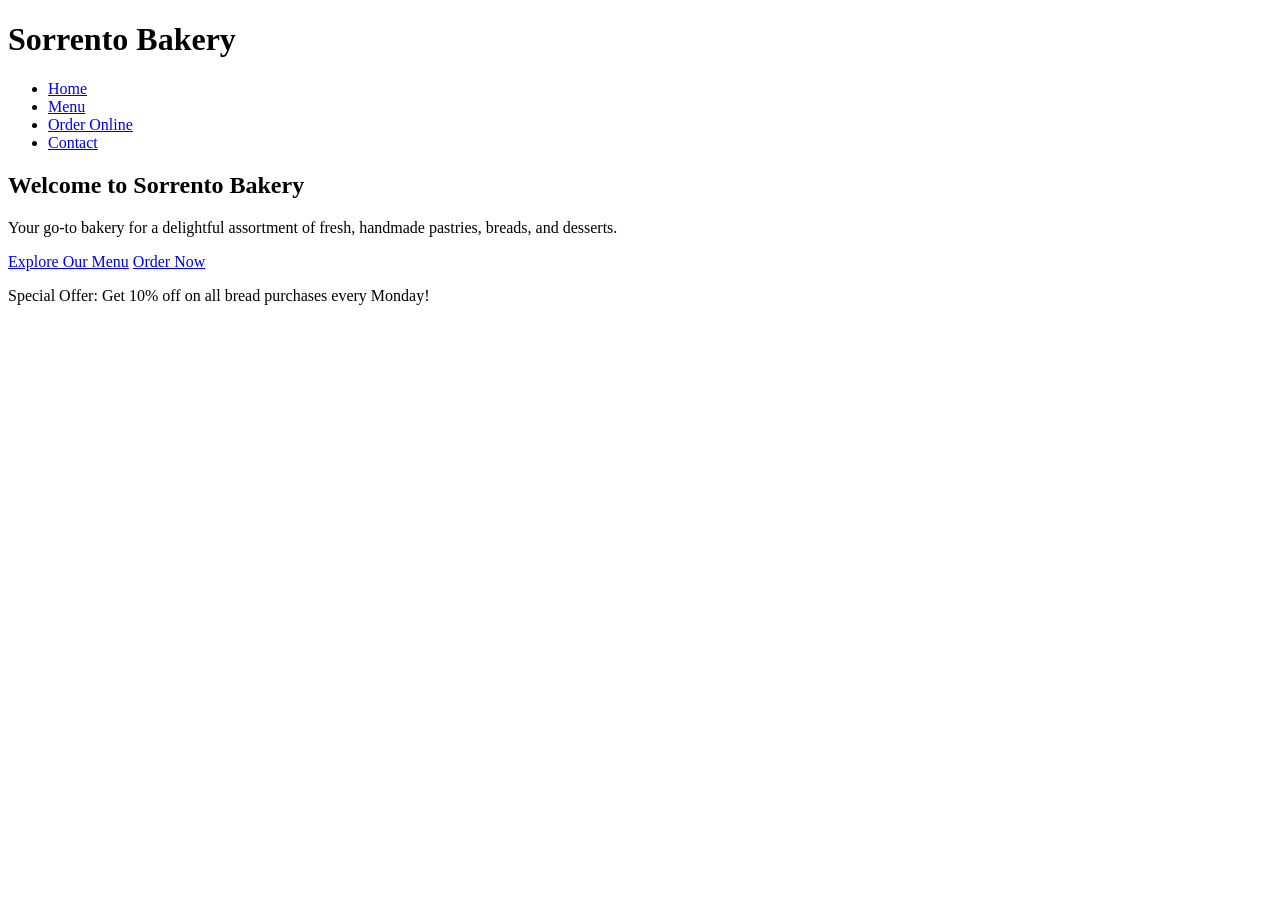
==== index.html @ f670d4c1 "Add files via upload" ====
<!DOCTYPE html>
<html lang="en">
<head>
    <meta charset="UTF-8">
    <meta name="viewport" content="width=device-width, initial-scale=1.0">
    <title>Home - Sorrento Bakery</title>
    <link rel="stylesheet" href="styles.css">
</head>
<body>
    <header>
        <h1>Sorrento Bakery</h1>
        <nav>
            <ul>
                <li><a href="index.html">Home</a></li>
                <li><a href="menu.html">Menu</a></li>
                <li><a href="order.html">Order Online</a></li>
                <li><a href="contact.html">Contact</a></li>
            </ul>
        </nav>
    </header>
    <section id="home">
        <h2>Welcome to Sorrento Bakery</h2>
        <p>Your go-to bakery for a delightful assortment of fresh, handmade pastries, breads, and desserts.</p>
        <a href="menu.html" class="button">Explore Our Menu</a>
        <a href="order.html" class="button">Order Now</a>
        <p class="special-offer">Special Offer: Get 10% off on all bread purchases every Monday!</p>
    </section>
</body>
</html>
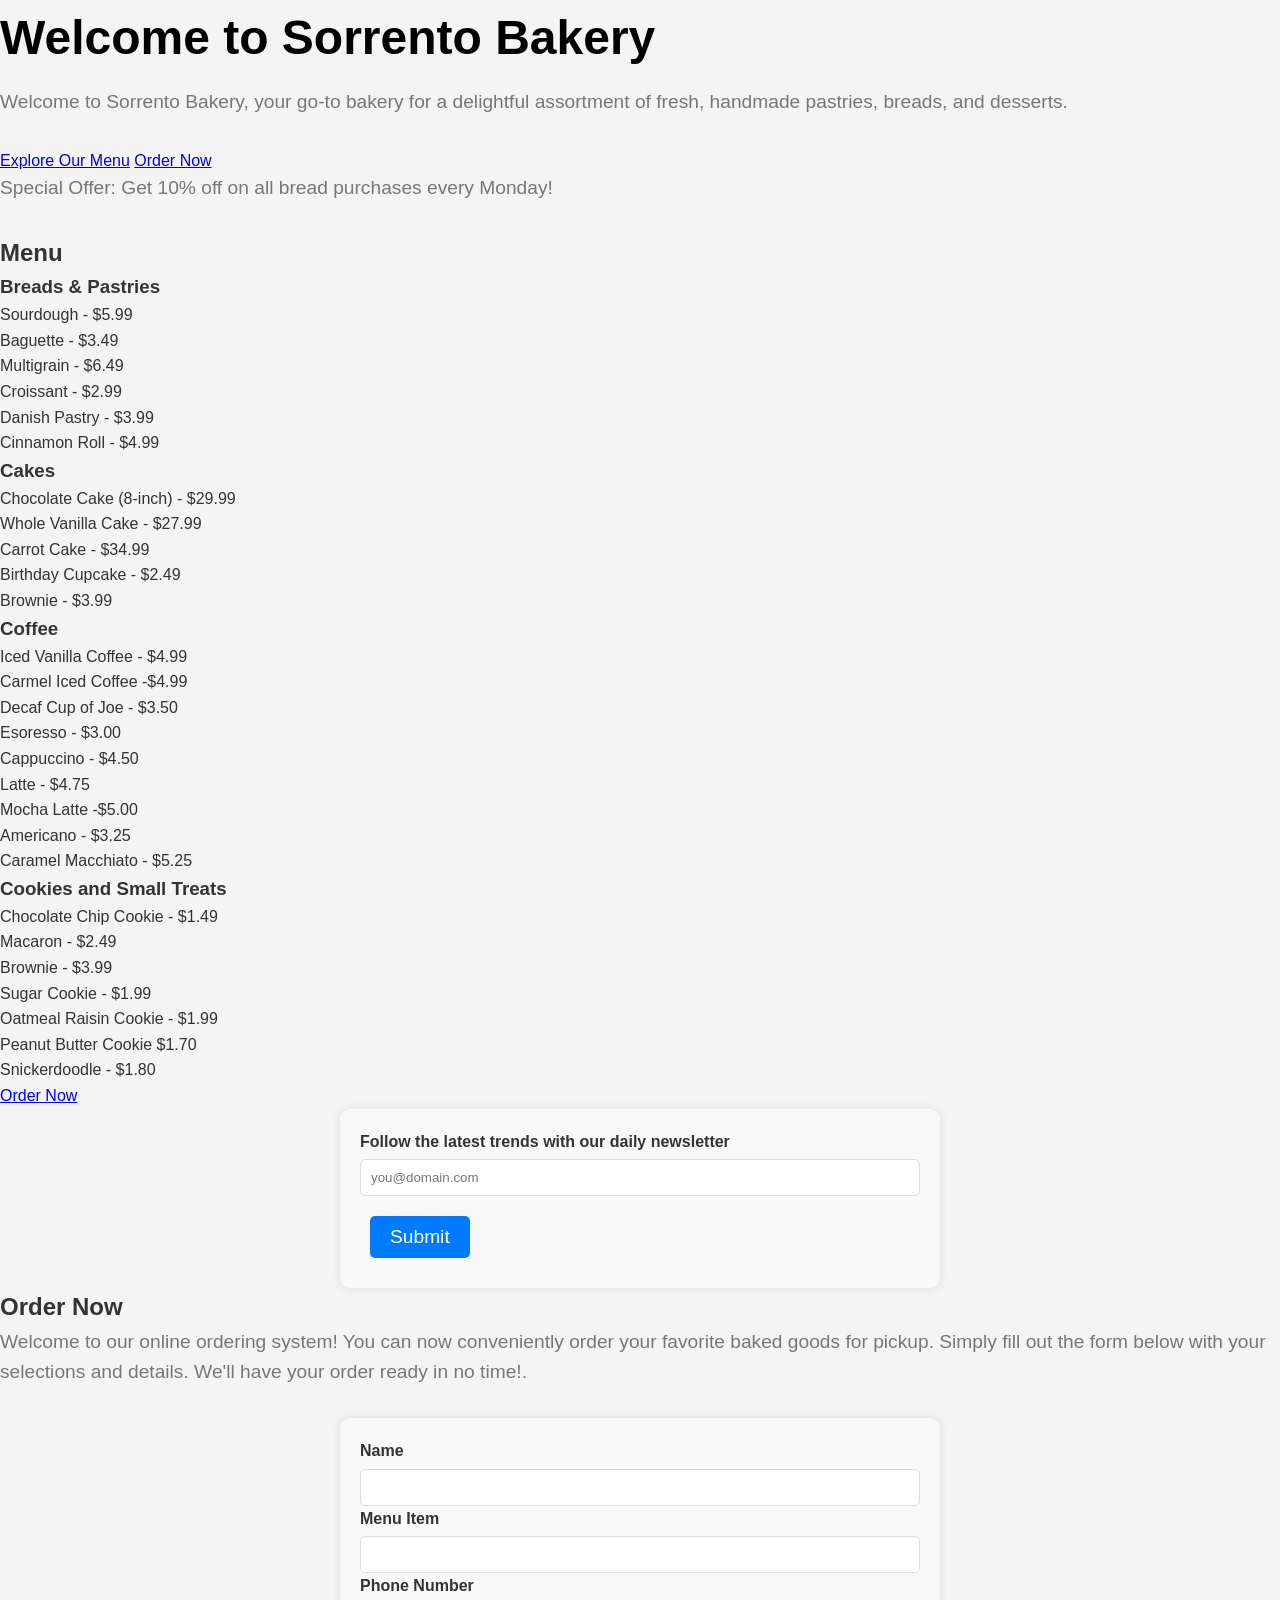
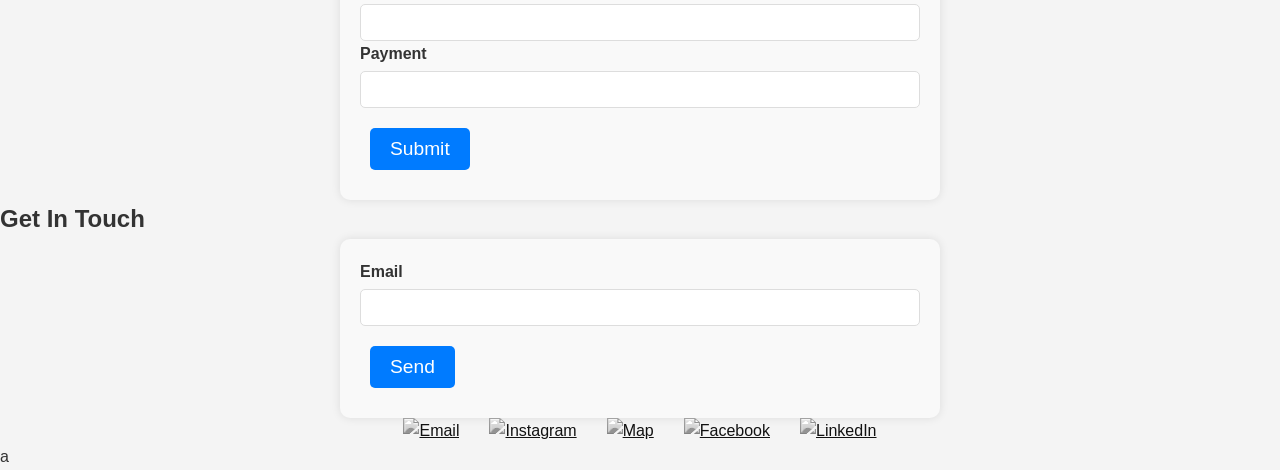
==== commit 1841b952: "Add files via upload" ====
--- a/index.html
+++ b/index.html
@@ -3,27 +3,111 @@
 <head>
     <meta charset="UTF-8">
     <meta name="viewport" content="width=device-width, initial-scale=1.0">
-    <title>Home - Sorrento Bakery</title>
+    <title>Sorrento Bakery</title>
     <link rel="stylesheet" href="styles.css">
 </head>
 <body>
-    <header>
-        <h1>Sorrento Bakery</h1>
-        <nav>
+
+    <!-- Home Page Section -->
+    <section id="home" class="page">
+        <h1>Welcome to Sorrento Bakery</h1>
+        <p>Welcome to Sorrento Bakery, your go-to bakery for a delightful assortment of fresh, handmade pastries, breads, and desserts.</p>
+        <a href="#menu" class="button">Explore Our Menu</a>
+        <a href="#order" class="button">Order Now</a>
+        <p class="offer">Special Offer: Get 10% off on all bread purchases every Monday!</p>
+    </section>
+
+    <!-- Menu Page Section -->
+    <section id="menu" class="page">
+        <h2>Menu</h2>
+        <div class="menu-item">
+            <h3>Breads & Pastries</h3>
             <ul>
-                <li><a href="index.html">Home</a></li>
-                <li><a href="menu.html">Menu</a></li>
-                <li><a href="order.html">Order Online</a></li>
-                <li><a href="contact.html">Contact</a></li>
+                <li>Sourdough - $5.99</li>
+                <li>Baguette - $3.49</li>
+                <li>Multigrain - $6.49</li>
+                <li>Croissant - $2.99</li>
+                <li>Danish Pastry - $3.99 </li>
+                <li>Cinnamon Roll - $4.99</li>
             </ul>
-        </nav>
-    </header>
-    <section id="home">
-        <h2>Welcome to Sorrento Bakery</h2>
-        <p>Your go-to bakery for a delightful assortment of fresh, handmade pastries, breads, and desserts.</p>
-        <a href="menu.html" class="button">Explore Our Menu</a>
-        <a href="order.html" class="button">Order Now</a>
-        <p class="special-offer">Special Offer: Get 10% off on all bread purchases every Monday!</p>
+        </div>
+        <div class="menu-item">
+            <h3>Cakes</h3>
+            <ul>
+                <li>Chocolate Cake (8-inch) - $29.99</li>
+                <li>Whole Vanilla Cake - $27.99</li>
+                <li>Carrot Cake - $34.99</li>
+                <li>Birthday Cupcake - $2.49</li>
+                <li>Brownie - $3.99</li>
+            </ul>
+        </div>
+        <div class="menu-item">
+            <h3>Coffee</h3>
+            <ul>
+                <li>Iced Vanilla Coffee - $4.99</li>
+                <li>Carmel Iced Coffee -$4.99 </li>
+                <li>Decaf Cup of Joe - $3.50</li>
+                <li>Esoresso - $3.00</li>
+                <li>Cappuccino - $4.50</li>
+                <li>Latte - $4.75</li>
+                <li>Mocha Latte -$5.00</li>
+                <li>Americano - $3.25</li>
+                <li>Caramel Macchiato - $5.25</li>
+            </ul>
+        </div>
+        <div class="menu-item">
+            <h3>Cookies and Small Treats</h3>
+            <ul>
+                <li>Chocolate Chip Cookie - $1.49</li>
+                <li>Macaron - $2.49</li>
+                <li>Brownie - $3.99</li>
+                <li>Sugar Cookie - $1.99</li>
+                <li>Oatmeal Raisin Cookie - $1.99</li>
+                <li>Peanut Butter Cookie $1.70</li>
+                <li>Snickerdoodle - $1.80</li>
+            </ul>
+        </div>
+        <a href="#order" class="button">Order Now</a>
+        <form class="newsletter">
+            <label for="email">Follow the latest trends with our daily newsletter</label>
+            <input type="email" id="email" placeholder="you@domain.com">
+            <button type="submit">Submit</button>
+        </form>
     </section>
+
+    <!-- Order Online Page Section -->
+    <section id="order" class="page">
+        <h2>Order Now</h2>
+        <p>Welcome to our online ordering system! You can now conveniently order your favorite baked goods for pickup. Simply fill out the form below with your selections and details. We'll have your order ready in no time!.</p>
+        <form id="order-form">
+            <label for="name">Name</label>
+            <input type="text" id="name">
+            <label for="menu-item">Menu Item</label>
+            <input type="text" id="menu-item">
+            <label for="phone-number">Phone Number</label>
+            <input type="tel" id="phone-number">
+            <label for="payment">Payment</label>
+            <input type="text" id="payment">
+            <button type="submit">Submit</button>
+        </form>
+    </section>
+
+    <!-- Contact Page Section -->
+    <section id="contact" class="page">
+        <h2>Get In Touch</h2>
+        <form id="contact-form">
+            <label for="email-contact">Email</label>
+            <input type="email" id="email-contact">
+            <button type="submit">Send</button>
+        </form>
+        <div class="social-icons">
+            <a href="#"><img src="icons/email.svg" alt="Email"></a>
+            <a href="#"><img src="icons/instagram.svg" alt="Instagram"></a>
+            <a href="#"><img src="icons/map.svg" alt="Map"></a>
+            <a href="#"><img src="icons/facebook.svg" alt="Facebook"></a>
+            <a href="#"><img src="icons/linkedin.svg" alt="LinkedIn"></a>
+        </div>a
+    </section>
+
 </body>
 </html>
--- a/styles.css
+++ b/styles.css
@@ -0,0 +1,276 @@
+/* General Styles */
+body {
+  font-family: Arial, sans-serif;
+  background-color: #f5f5f5; /* Light gray background */
+  margin: 0;
+  padding: 0;
+}
+
+/* Container for the entire page */
+div.container {
+  width: 80%;
+  margin: 0 auto;
+  padding: 20px;
+  background-color: #4a4a4a; /* Dark gray background */
+  color: blue; /* Text color */
+  text-align: center;
+}
+
+/* Header Styling */
+h1, span.welcome-message {
+  font-size: 2.5rem;
+  font-weight: bold;
+  color: black;
+  margin-bottom: 20px;
+}
+
+/* Button Styling */
+button {
+  background-color: #1e90ff; /* Blue button background */
+  color: white;
+  padding: 10px 20px;
+  margin: 10px;
+  border: none;
+  border-radius: 5px;
+  font-size: 1rem;
+  cursor: pointer;
+}
+
+button:hover {
+  background-color: #007acc; /* Darker blue on hover */
+}
+
+/* Story Section */
+span.story-header {
+  font-size: 2rem;
+  font-weight: bold;
+  margin-top: 20px;
+  display: block;
+  color: white;
+}
+
+div.story-text {
+  margin: 20px 0;
+  line-height: 1.6;
+  font-size: 1rem;
+  color: #e0e0e0; /* Light gray text */
+}
+
+/* Box Model - Padding and Margin */
+div, span, button {
+  box-sizing: border-box;
+}
+
+/* Special Offer Styling */
+span.special-offer {
+  font-size: 1.2rem;
+  font-weight: bold;
+  color: black; /* Gold color */
+  display: block;
+  margin-top: 11px;
+}
+
+body {
+font-family: Arial, sans-serif;
+background-color: #f4f4f4;
+color: #333;
+line-height: 1.6;
+}
+
+.container {
+width: 100%;
+margin: 0 auto;
+}
+
+.header {
+background-color: #555;
+color: white;
+text-align: center;
+padding: 50px;
+position: relative;
+}
+
+.header h1 {
+font-size: 3rem;
+margin-bottom: 20px;
+}
+
+.header p {
+font-size: 1.2rem;
+max-width: 800px;
+margin: 0 auto;
+}
+
+.header .sign-in-register {
+position: absolute;
+top: 20px;
+right: 20px;
+}
+
+.header button {
+background-color: #333;
+color: white;
+padding: 10px 20px;
+border: none;
+border-radius: 5px;
+cursor: pointer;
+}
+
+.header button:hover {
+background-color: #222;
+}
+
+.order-section {
+background-color: #fff;
+padding: 50px 20px;
+text-align: center;
+}
+
+.order-section h2 {
+font-size: 2.5rem;
+margin-bottom: 40px;
+}
+
+form {
+max-width: 600px;
+margin: 0 auto;
+background-color: #f9f9f9;
+padding: 20px;
+border-radius: 10px;
+box-shadow: 0 0 10px rgba(0, 0, 0, 0.1);
+}
+
+form div {
+margin-bottom: 20px;
+}
+
+form label {
+display: block;
+font-weight: bold;
+margin-bottom: 5px;
+text-align: left;
+}
+
+form input {
+width: 100%;
+padding: 10px;
+border: 1px solid #ddd;
+border-radius: 5px;
+}
+
+form button {
+background-color: #007bff;
+color: white;
+padding: 10px 20px;
+border: none;
+border-radius: 5px;
+cursor: pointer;
+font-size: 1.2rem;
+margin-top: 20px;
+}
+
+form button:hover {
+background-color: #0056b3;
+}
+
+/* General styling for the page */
+* {
+margin: 0;
+padding: 0;
+box-sizing: border-box;
+}
+
+body {
+font-family: 'Arial', sans-serif;
+background-color: #f4f4f4;
+color: #333;
+}
+
+.contact-container {
+text-align: center;
+padding: 100px 20px;
+}
+
+h1 {
+font-size: 3rem;
+margin-bottom: 10px;
+}
+
+p {
+font-size: 1.2rem;
+color: #777;
+margin-bottom: 30px;
+}
+
+/* Contact Form Styling */
+.contact-form {
+display: inline-block;
+background-color: #f9f9f9;
+padding: 30px;
+border-radius: 10px;
+box-shadow: 0 0 10px rgba(0, 0, 0, 0.1);
+margin-bottom: 40px;
+}
+
+.contact-form label {
+display: block;
+font-weight: bold;
+margin-bottom: 10px;
+}
+
+.contact-form input {
+width: 100%;
+padding: 10px;
+border: 1px solid #ddd;
+border-radius: 5px;
+margin-bottom: 20px;
+}
+
+.form-buttons {
+display: flex;
+justify-content: space-between;
+}
+
+.cancel-button,
+.send-button {
+padding: 10px 20px;
+border: none;
+border-radius: 5px;
+cursor: pointer;
+font-size: 1rem;
+}
+
+.cancel-button {
+background-color: #ddd;
+color: #555;
+}
+
+.send-button {
+background-color: #007bff;
+color: white;
+}
+
+.cancel-button:hover {
+background-color: #ccc;
+}
+
+.send-button:hover {
+background-color: #0056b3;
+}
+
+/* Social Media Icons */
+.social-icons {
+display: flex;
+justify-content: center;
+gap: 30px;
+}
+
+.social-icons a img {
+width: 40px;
+height: 40px;
+filter: grayscale(100%);
+}
+
+.social-icons a:hover img {
+filter: grayscale(0%);
+}
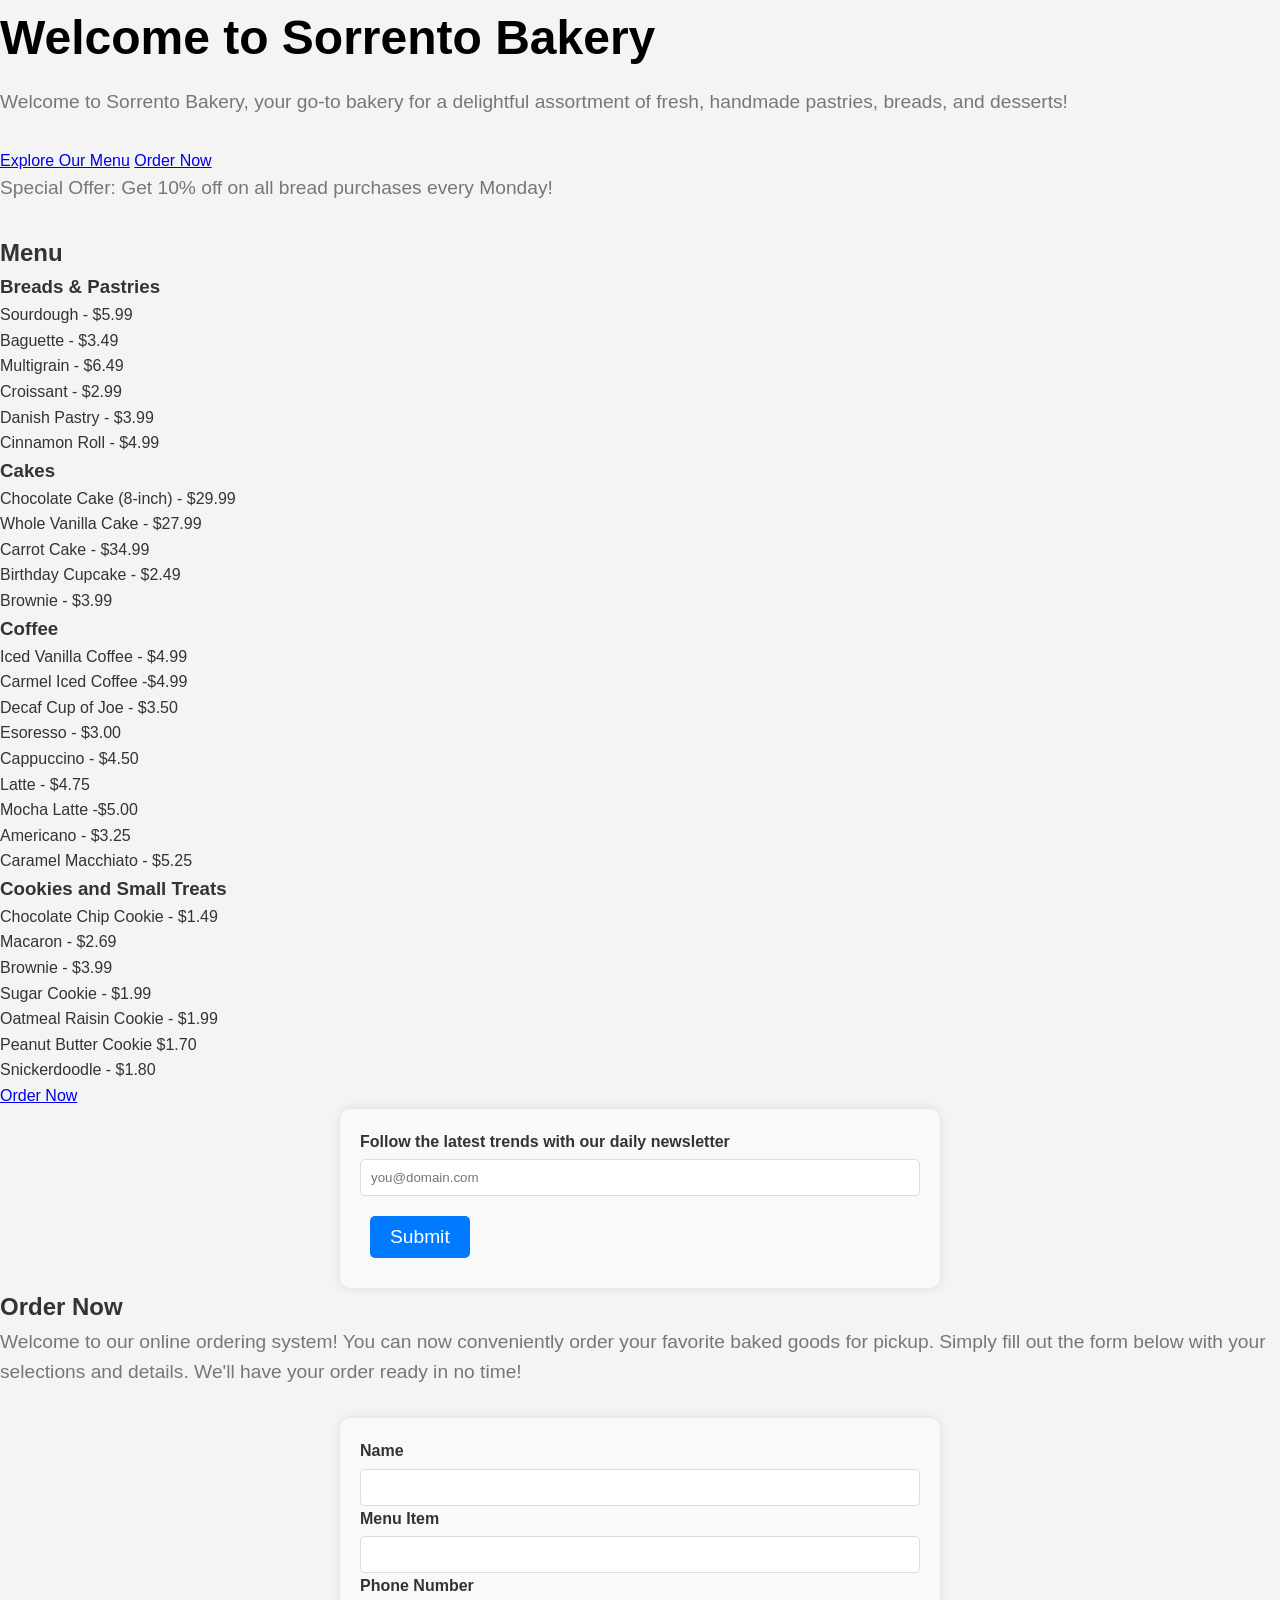
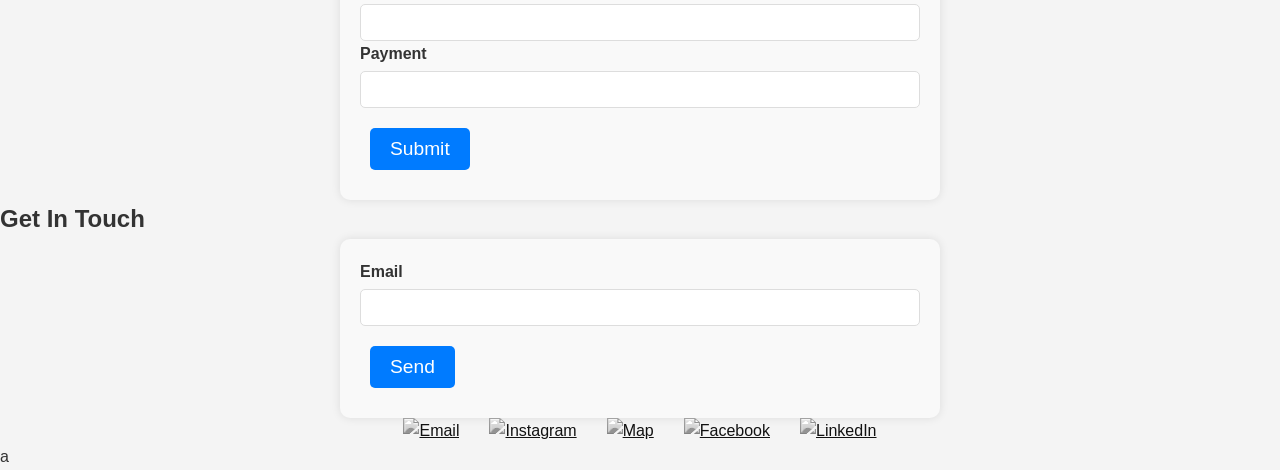
==== commit c853191f: "Update index.html" ====
--- a/index.html
+++ b/index.html
@@ -11,7 +11,7 @@
     <!-- Home Page Section -->
     <section id="home" class="page">
         <h1>Welcome to Sorrento Bakery</h1>
-        <p>Welcome to Sorrento Bakery, your go-to bakery for a delightful assortment of fresh, handmade pastries, breads, and desserts.</p>
+        <p>Welcome to Sorrento Bakery, your go-to bakery for a delightful assortment of fresh, handmade pastries, breads, and desserts!</p>
         <a href="#menu" class="button">Explore Our Menu</a>
         <a href="#order" class="button">Order Now</a>
         <p class="offer">Special Offer: Get 10% off on all bread purchases every Monday!</p>
@@ -59,7 +59,7 @@
             <h3>Cookies and Small Treats</h3>
             <ul>
                 <li>Chocolate Chip Cookie - $1.49</li>
-                <li>Macaron - $2.49</li>
+                <li>Macaron - $2.69</li>
                 <li>Brownie - $3.99</li>
                 <li>Sugar Cookie - $1.99</li>
                 <li>Oatmeal Raisin Cookie - $1.99</li>
@@ -78,7 +78,7 @@
     <!-- Order Online Page Section -->
     <section id="order" class="page">
         <h2>Order Now</h2>
-        <p>Welcome to our online ordering system! You can now conveniently order your favorite baked goods for pickup. Simply fill out the form below with your selections and details. We'll have your order ready in no time!.</p>
+        <p>Welcome to our online ordering system! You can now conveniently order your favorite baked goods for pickup. Simply fill out the form below with your selections and details. We'll have your order ready in no time!</p>
         <form id="order-form">
             <label for="name">Name</label>
             <input type="text" id="name">
@@ -110,4 +110,4 @@
     </section>
 
 </body>
-</html>+</html>
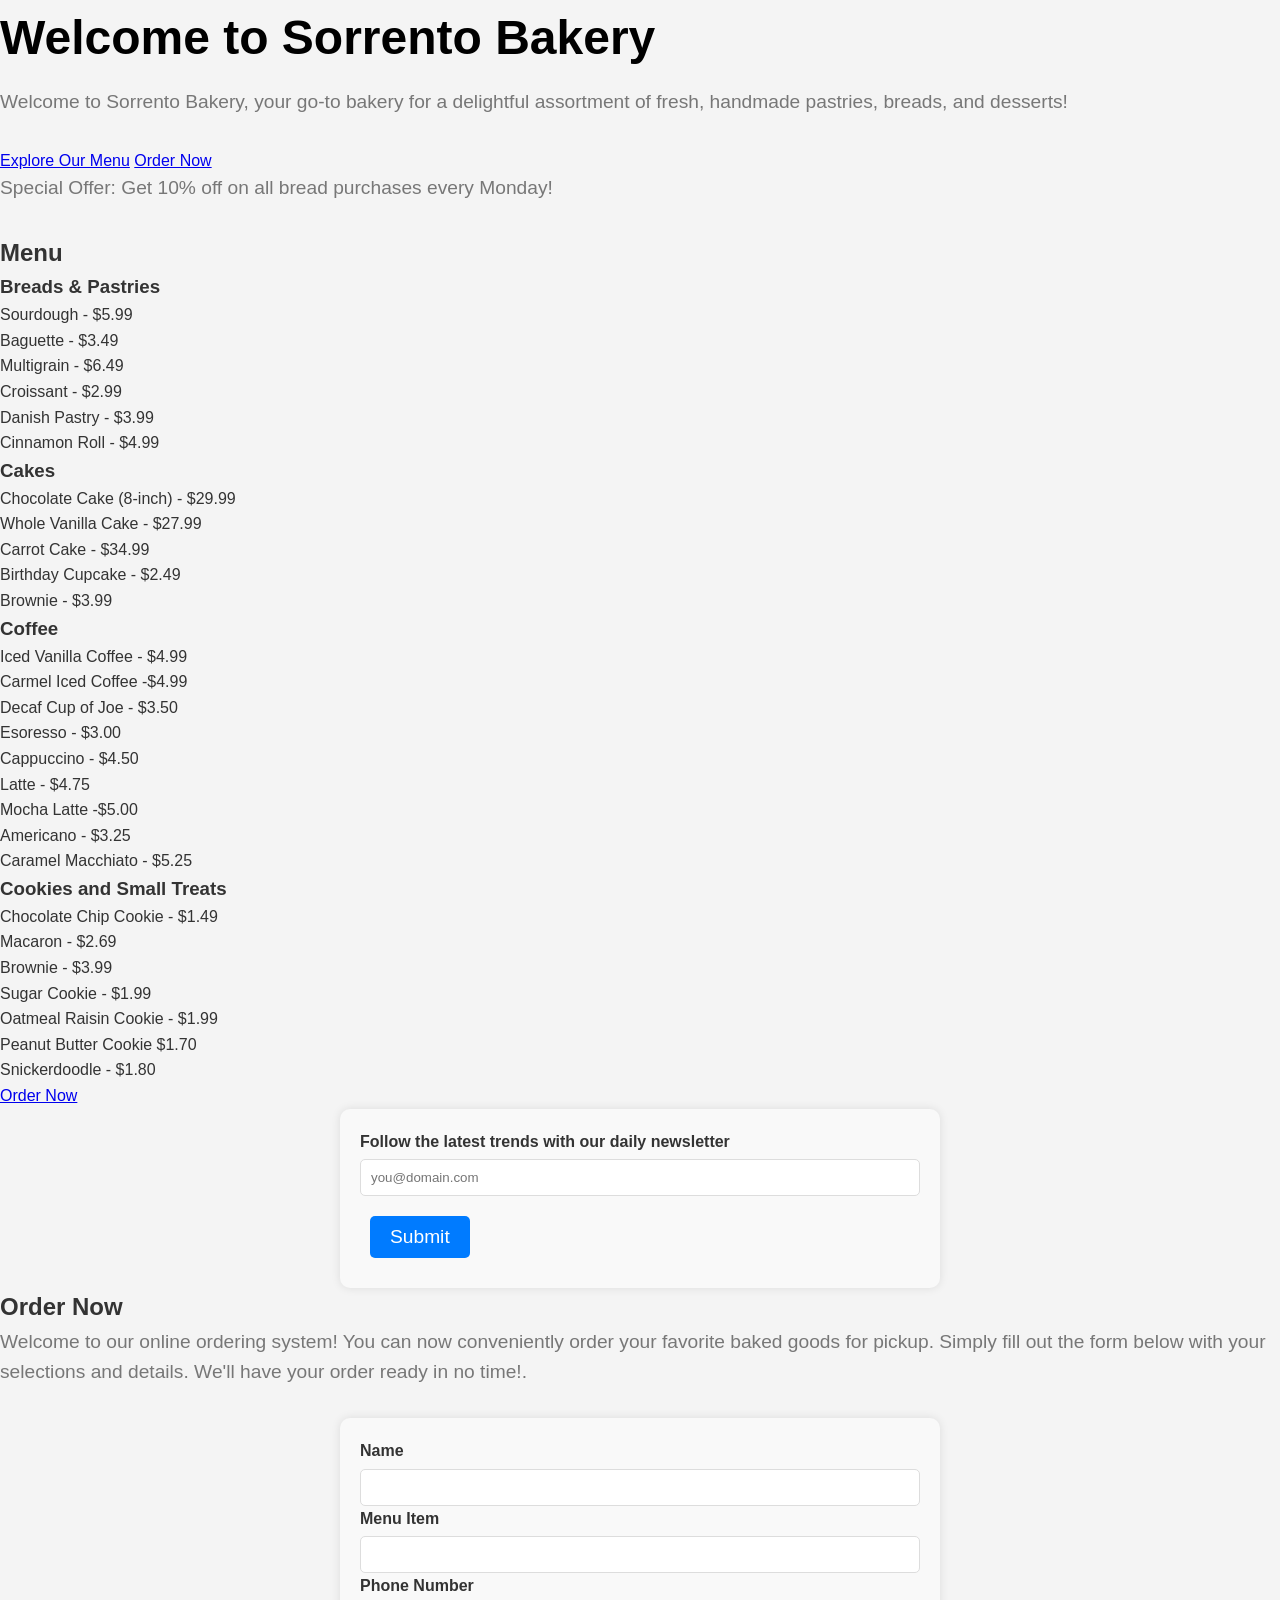
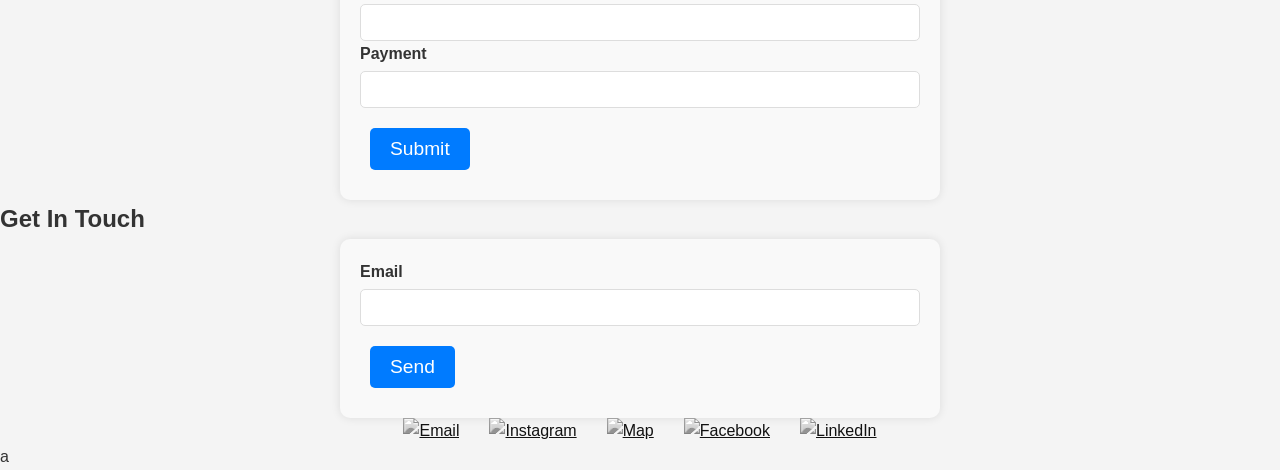
==== commit bdb8453e: "Update index.html" ====
--- a/index.html
+++ b/index.html
@@ -78,7 +78,7 @@
     <!-- Order Online Page Section -->
     <section id="order" class="page">
         <h2>Order Now</h2>
-        <p>Welcome to our online ordering system! You can now conveniently order your favorite baked goods for pickup. Simply fill out the form below with your selections and details. We'll have your order ready in no time!</p>
+        <p>Welcome to our online ordering system! You can now conveniently order your favorite baked goods for pickup. Simply fill out the form below with your selections and details. We'll have your order ready in no time!.</p>
         <form id="order-form">
             <label for="name">Name</label>
             <input type="text" id="name">
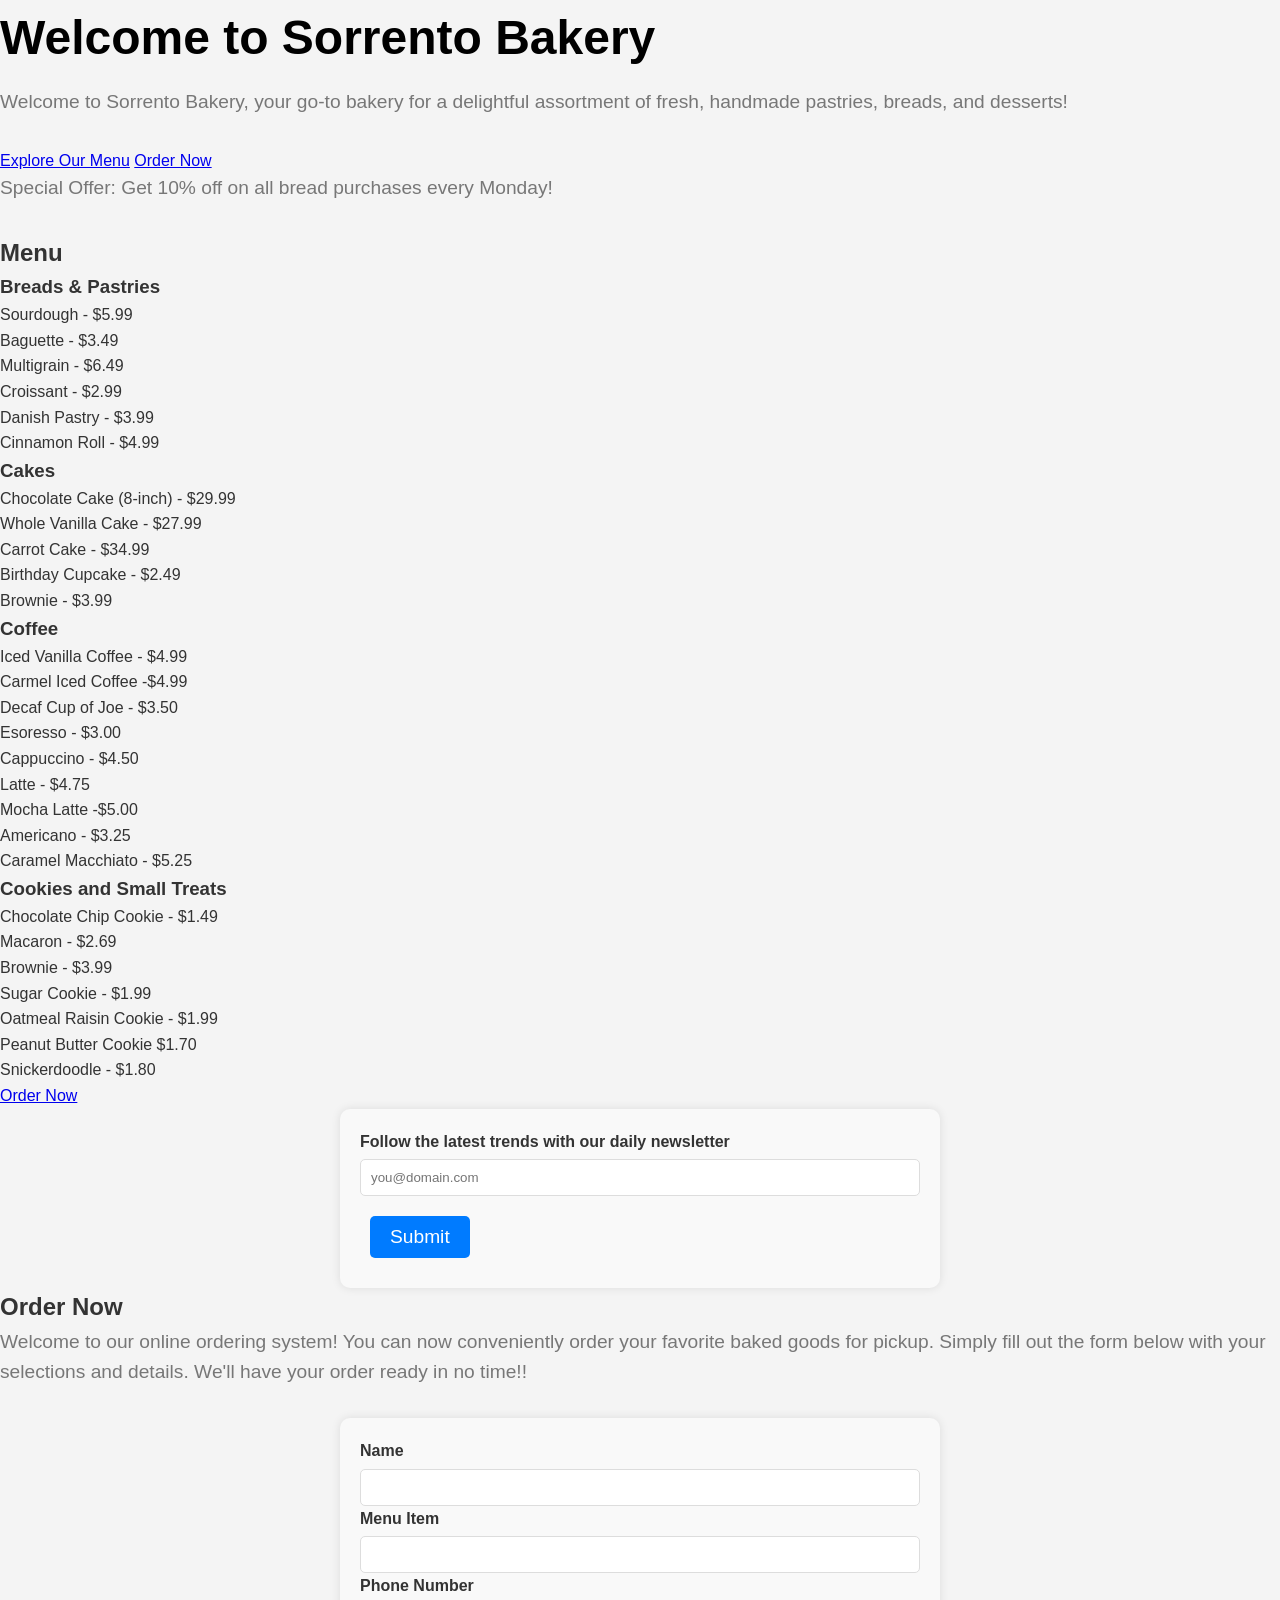
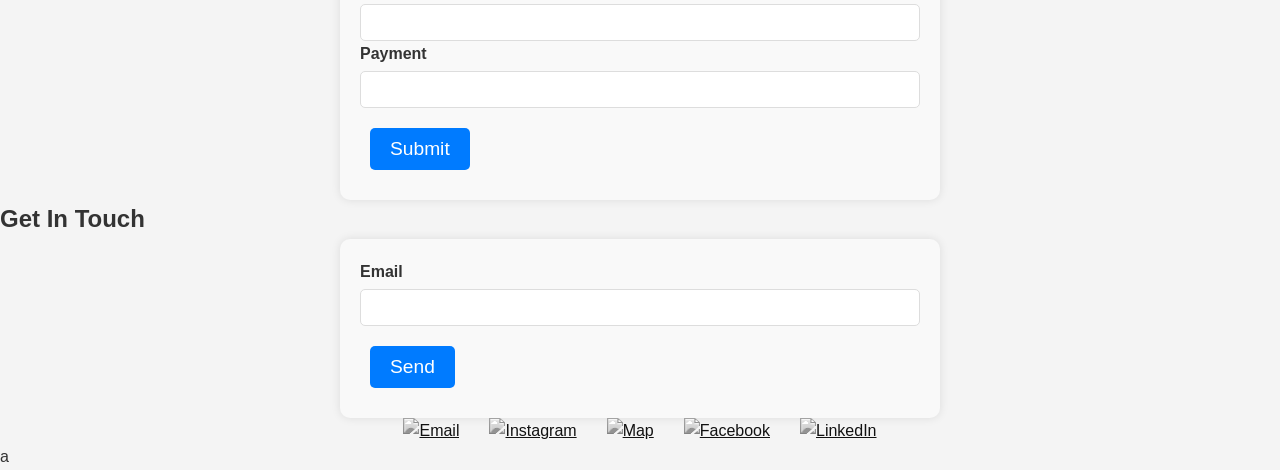
==== commit 99ce8f3a: "Update index.html" ====
--- a/index.html
+++ b/index.html
@@ -78,7 +78,7 @@
     <!-- Order Online Page Section -->
     <section id="order" class="page">
         <h2>Order Now</h2>
-        <p>Welcome to our online ordering system! You can now conveniently order your favorite baked goods for pickup. Simply fill out the form below with your selections and details. We'll have your order ready in no time!.</p>
+        <p>Welcome to our online ordering system! You can now conveniently order your favorite baked goods for pickup. Simply fill out the form below with your selections and details. We'll have your order ready in no time!!</p>
         <form id="order-form">
             <label for="name">Name</label>
             <input type="text" id="name">
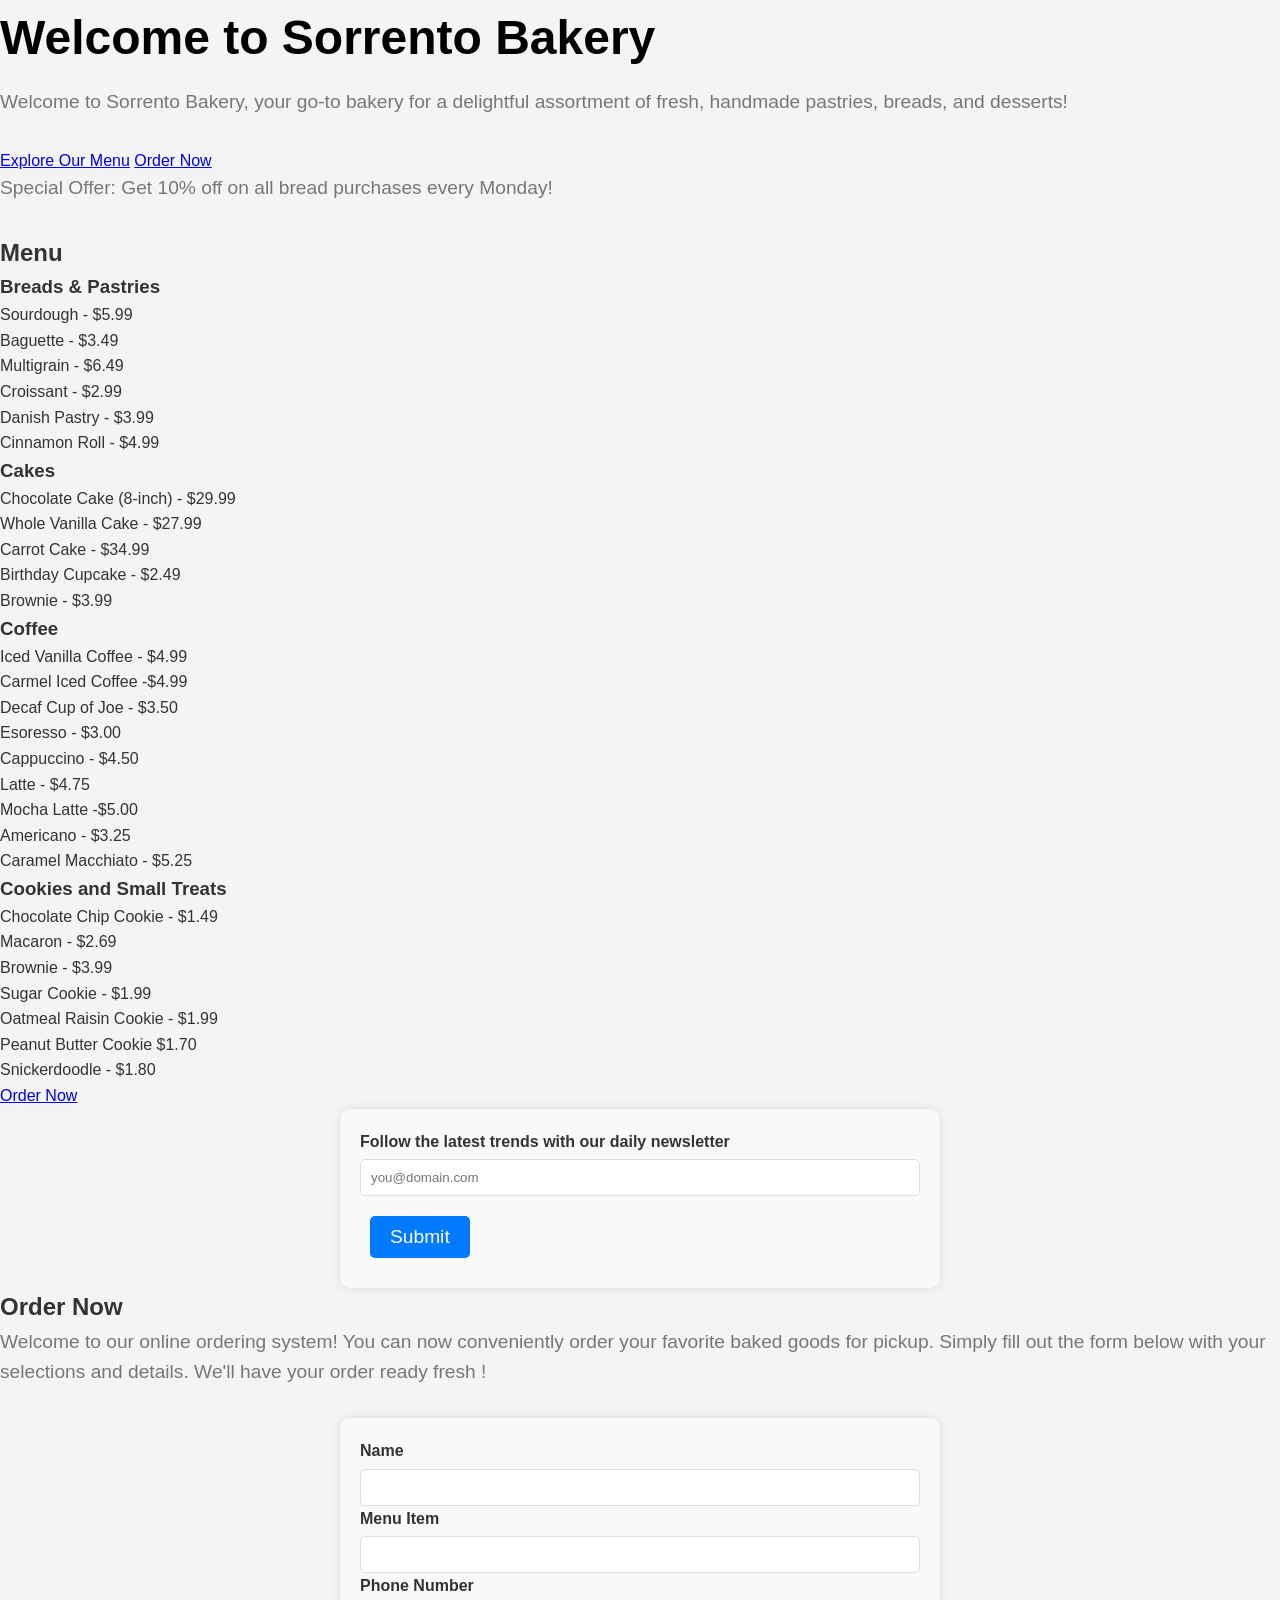
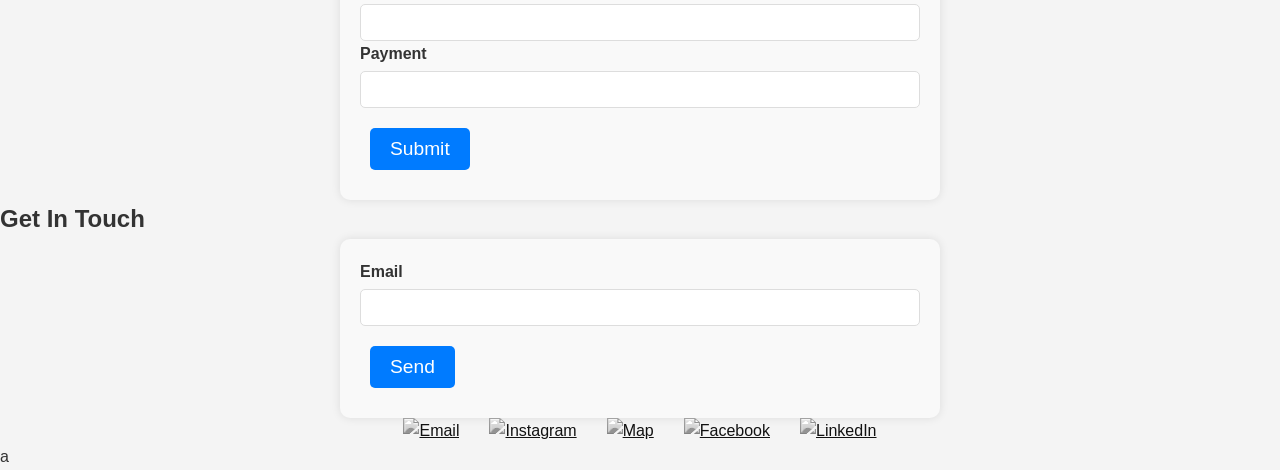
==== commit f0d60200: "Update index.html" ====
--- a/index.html
+++ b/index.html
@@ -78,7 +78,7 @@
     <!-- Order Online Page Section -->
     <section id="order" class="page">
         <h2>Order Now</h2>
-        <p>Welcome to our online ordering system! You can now conveniently order your favorite baked goods for pickup. Simply fill out the form below with your selections and details. We'll have your order ready in no time!!</p>
+        <p>Welcome to our online ordering system! You can now conveniently order your favorite baked goods for pickup. Simply fill out the form below with your selections and details. We'll have your order ready fresh !</p>
         <form id="order-form">
             <label for="name">Name</label>
             <input type="text" id="name">
